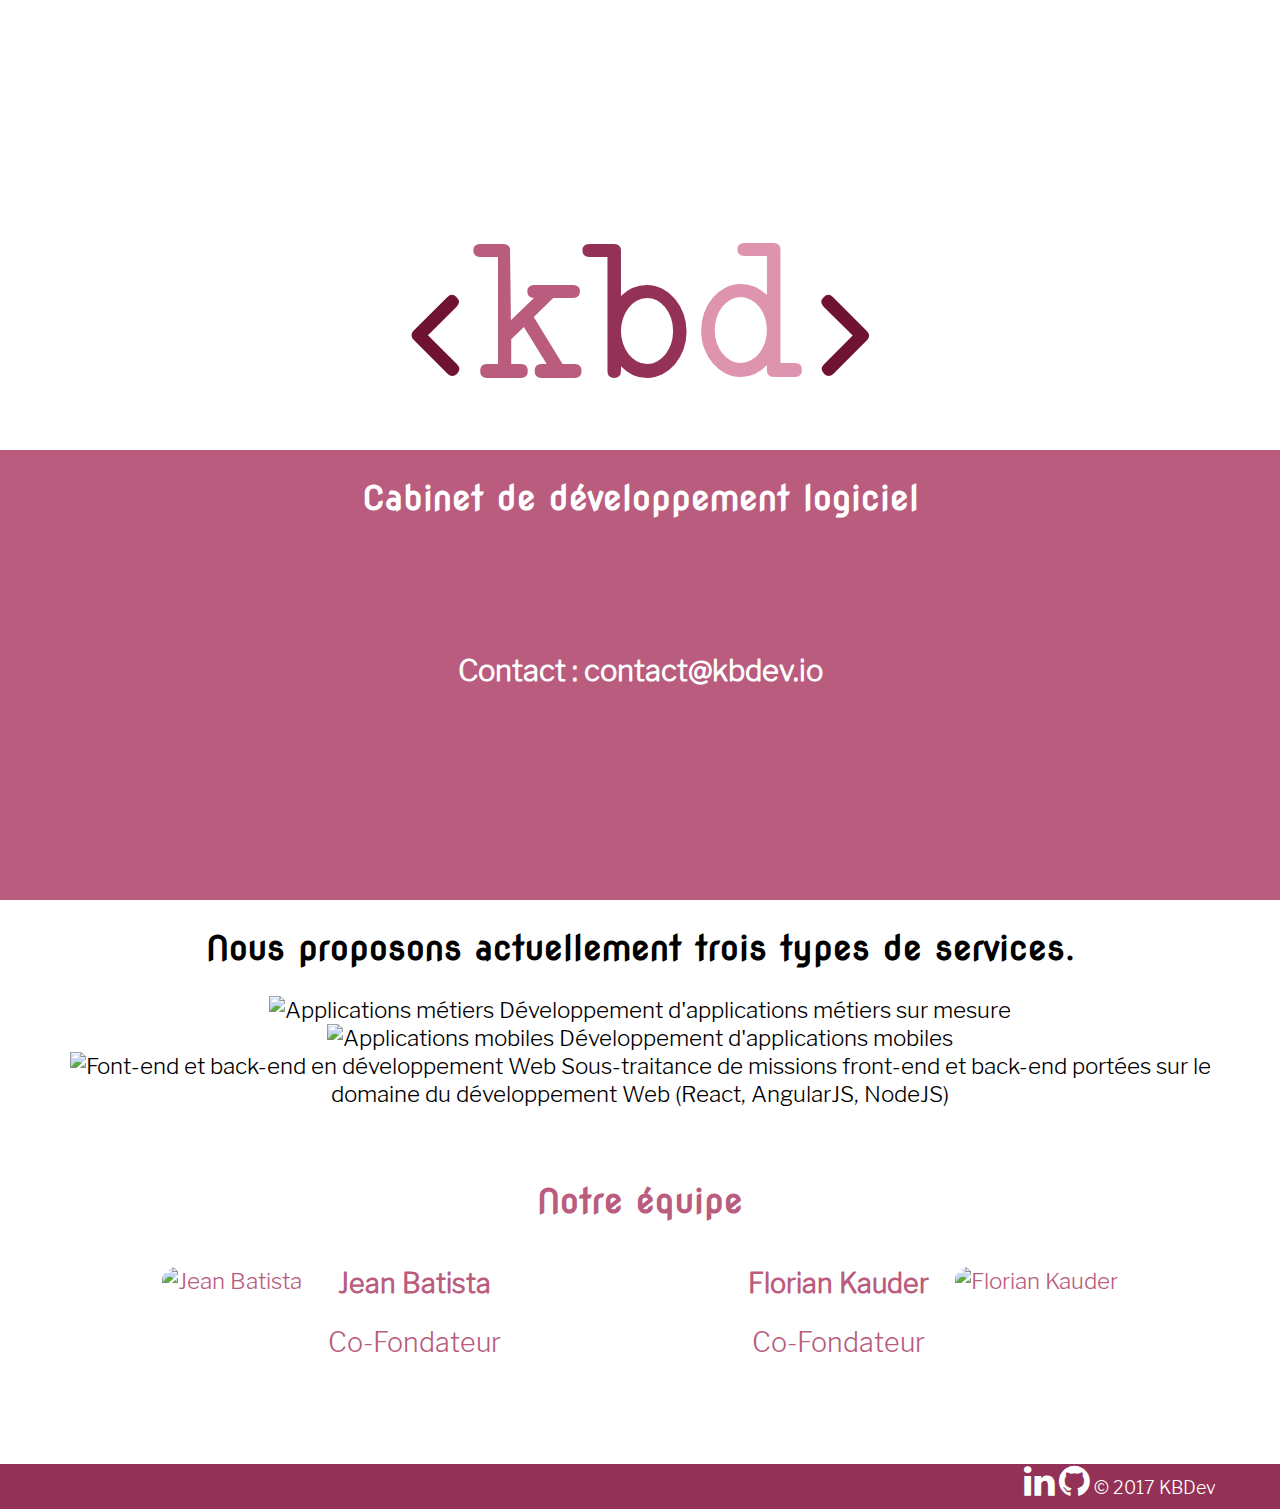
==== index.html @ ca232769 "Add website link" ====
<!DOCTYPE html>
<html>

<head>
    <title>KBDev - Cabinet de développement logiciel</title>

    <!-- meta -->
    <meta charset="utf-8" />
    <meta name="viewport" content="width=device-width, initial-scale=1, minimum-scale=1, maximum-scale=1, user-scalable=no" />
    <meta name="description" content="Cabinet de développement logiciel installé à Bordeaux." />
    <meta name="keywords" content="Web, Développement, Logiciel, Javascript, Cabinet, Agence" />
    <meta name="author" content="KBD" />
    <meta name="publisher" content="KBD" />

    <!-- Styles -->
    <link rel="stylesheet" href="styles/main.css">
    <link rel="icon" type="image/png" href="favicon.png" />
</head>

<body>
    <div id="page-container">
        <div id="top-block" class="block">
            <object class="logo" data="assets/logo.svg">
                <img class="logo" src="assets/logo.svg" alt="KBDev" />
            </object>
        </div>
        <div id="informations-block" class="block">
            <h2>Cabinet de développement logiciel</h2>
            <div class="informations">
                <h3>Contact :
                    <a href="mailto:contact@kbdev.io">contact@kbdev.io</a>
                </h3>
            </div>
        </div>
        <div id="details-block" class="block no-min-height">
            <h2>
                Nous proposons actuellement trois types de services.
            </h2>
            <div id="services-container">
                <div class="service">
                    <object class="service-logo" data="assets/icon-details-1.svg">
                        <img class="service-logo" src="assets/icon-details-1.svg" alt="Applications métiers" />
                    </object>
                    Développement d'applications métiers sur mesure
                </div>
                <div class="service">
                    <object class="service-logo" data="assets/icon-details-2.svg">
                        <img class="service-logo" src="assets/icon-details-2.svg" alt="Applications mobiles" />
                    </object>
                    Développement d'applications mobiles
                </div>
                <div class="service">
                    <object class="service-logo" data="assets/icon-details-3.svg">
                        <img class="service-logo" src="assets/icon-details-3.svg" alt="Font-end et back-end en développement Web" />
                    </object>
                    Sous-traitance de missions front-end et back-end portées sur le domaine du développement Web (React, AngularJS, NodeJS)
                </div>
            </div>
        </div>
        <div id="team-block" class="block no-min-height">
            <h2>Notre équipe</h2>
            <div id="team-container">
                <div class="team-member">
                    <picture>
                        <source class="team-photo" srcset="assets/photo-jean.webp" type="image/webp">
                        <source class="team-photo" srcset="assets/photo-jean.png" type="image/png">
                        <img class="team-photo" src="assets/photo-jean.png" alt="Jean Batista">
                    </picture>
                    <div class="member-informations">
                        <strong>Jean Batista</strong>
                        <p>Co-Fondateur</p>
                        <div class="member-links">
                            <a class="svg-link" href="https://twitter.com/HackJack_">
                                <i class="fa fa-twitter"></i>
                            </a>
                            <a class="svg-link" href="https://github.com/Jack3113">
                                <i class="fa fa-github"></i>
                            </a>
                            <a class="svg-link" href="https://www.linkedin.com/in/hackjack/">
                                <i class="fa fa-linkedin"></i>
                            </a>
                            <a class="svg-link" href="https://hackjack.info">
                                <i class="fa fa-link"></i>
                            </a>
                        </div>
                    </div>
                </div>

                <div class="team-member">
                    <div class="member-informations">
                        <strong>Florian Kauder</strong>
                        <p>Co-Fondateur</p>
                        <div class="member-links">
                            <a class="svg-link" href="https://twitter.com/AamuLumi">
                                <i class="fa fa-twitter"></i>
                            </a>
                            <a class="svg-link" href="https://github.com/AamuLumi">
                                <i class="fa fa-github"></i>
                            </a>
                            <a class="svg-link" href="https://www.linkedin.com/in/floriankauder/">
                                <i class="fa fa-linkedin"></i>
                            </a>
                        </div>
                    </div>
                    <picture>
                        <source class="team-photo" srcset="assets/photo-flo.webp" type="image/webp">
                        <source class="team-photo" srcset="assets/photo-flo.png" type="image/png">
                        <img class="team-photo" src="assets/photo-flo.png" alt="Florian Kauder">
                    </picture>
                </div>
            </div>
        </div>
        <div id="footer" class="block no-min-height">
            <span id="footer-left">
                <a href="https://www.linkedin.com/company/18362687/">
                    <i class="fa fa-2x fa-linkedin"></i>
                </a>
                <a href="https://github.com/kb-dev">
                    <i class="fa fa-2x fa-github"></i>
                </a>
            </span>
            <span id="footer-right">
                © 2017 KBDev
            </span>
        </div>
    </div>
</body>

</html>

<link rel="stylesheet" href="https://maxcdn.bootstrapcdn.com/font-awesome/4.7.0/css/font-awesome.min.css">
---- styles/main.css ----
@font-face {
    font-family: "Nova Round";
    src: url('../assets/NovaRound.ttf');
}

@font-face {
    font-family: "Erica Type";
    src: url('../assets/Erika Type.ttf');
}

@font-face {
    font-family: "Libre Franklin";
    src: url('../assets/LibreFranklin-Light.ttf');
}

a {
    color: white;
    transition: all .25s ease;
    text-decoration: none;
}

a:hover {
    color: black;
}

html {
    font-size: calc(0.6em + 1vw);
}

body {
    overflow-x: hidden;
    margin: 0;

    text-align: center;
    font-family: "Libre Franklin", Arial, Helvetica, sans-serif;
}

#page-container {
    display: flex;
    flex-direction: column;
}

.logo {
    display: block;
    margin: auto;
    margin-bottom: 3vmin;
    height: 15vmin;
    width: 50vw;
}

.block {
    width: 90vw;
    min-height: 45vh;
    padding: 0 5vw 5vh 5vw;
}

.no-min-height {
    min-height: 0;
}

#top-block {
    display: flex;
    flex-direction: column-reverse;
}

#informations-block {
    background-color: #B95C7E;
    color: white;
}

.informations {
    margin-top: 15vh;
}

#team-block {
    color: #B95C7E;
}

#footer {
    background-color: #943156;
    color: white;
    font-size: 0.8em;
    height: 5vh;
    line-height: 5vh;
    padding-bottom: 0;
    text-align: right;
}

#team-container {
    display: flex;
    flex-direction: row;
    flex-wrap: wrap;
    justify-content: space-around;
    width: 100%;
}

.team-member {
    margin-top: 2vh;
    display: flex;
    flex-direction: row;
}

.member-informations {
    font-size: 1.2rem;
    margin: 0 2vw;
    display: flex;
    justify-content: center;
    flex-direction: column;
}

.team-photo {
    width: 20vw;
    height: 20vw;
    border-radius: 20vw;
    max-width: 200px;
    max-height: 200px;
}

h2 {
    font-size: 1.5rem;
    font-family: "Nova Round", Arial, Helvetica, sans-serif;
}

h3 {
    font-size: 1.3rem;
}
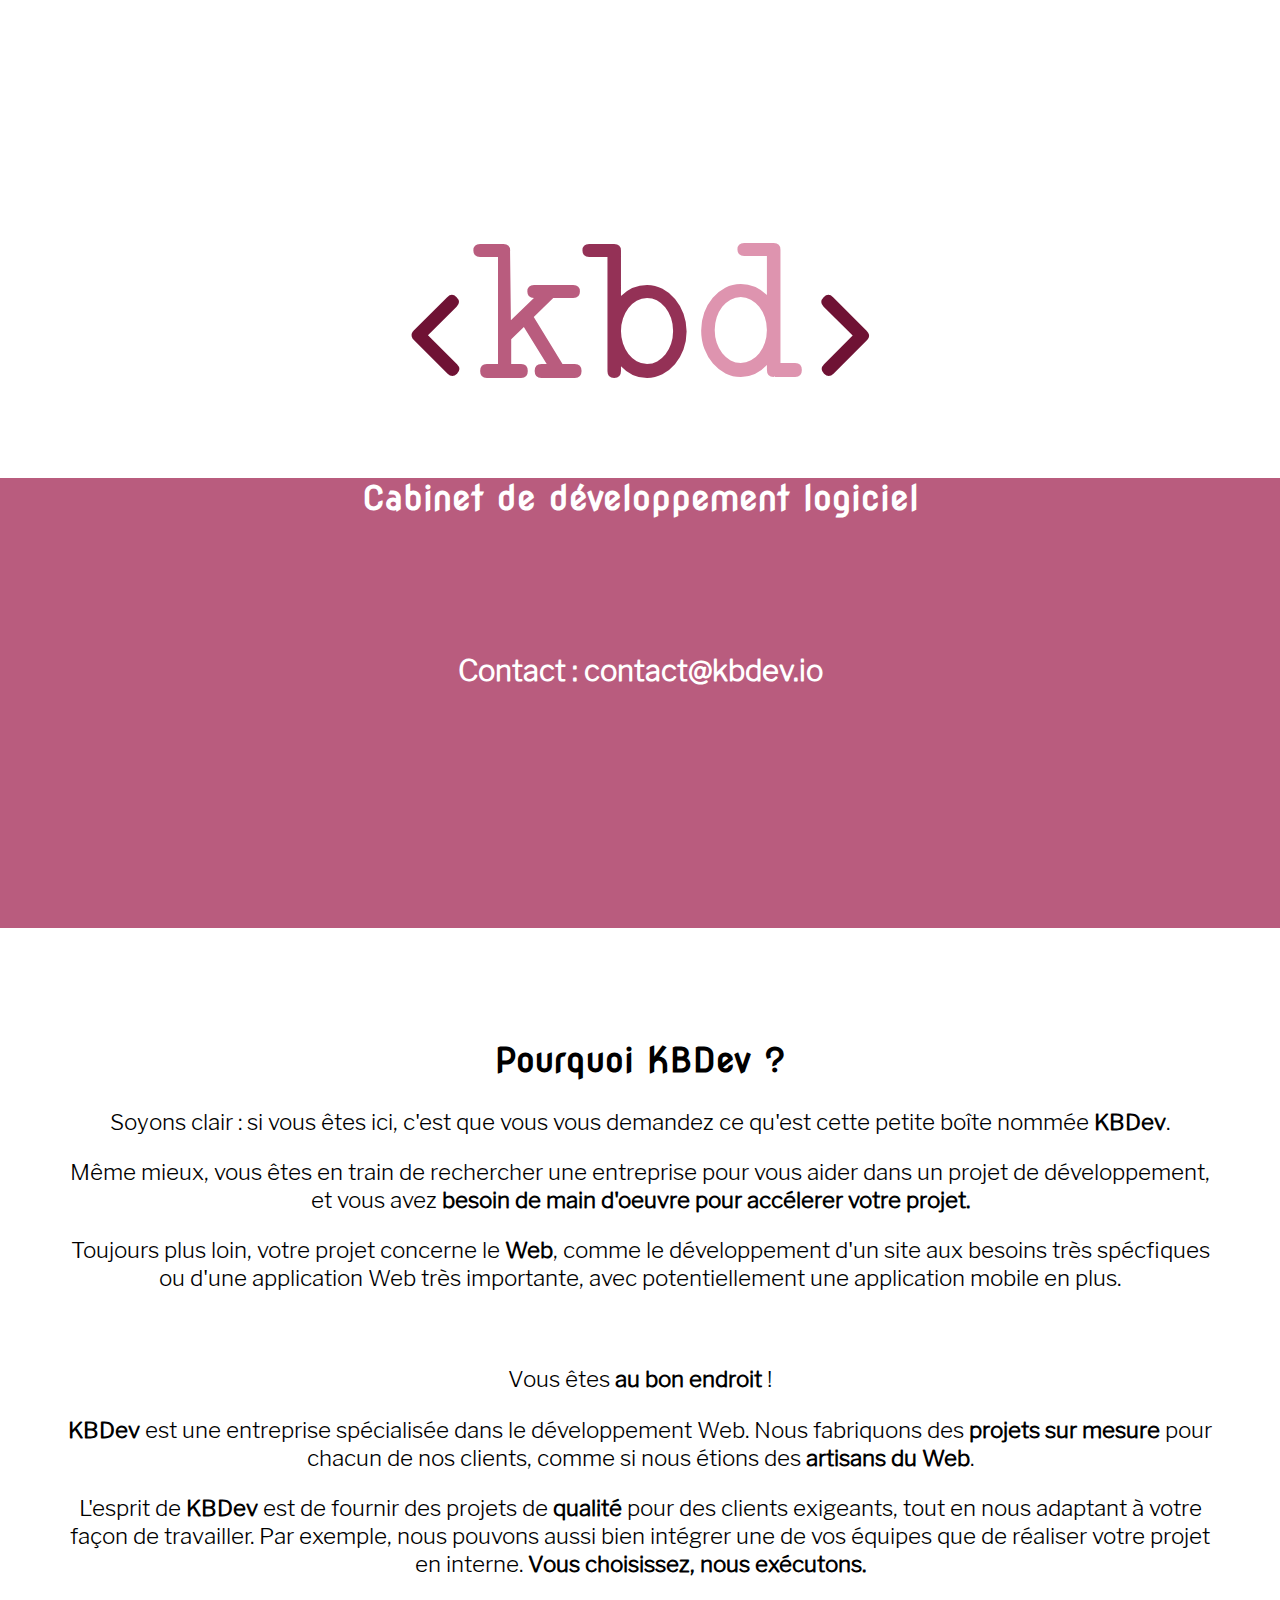
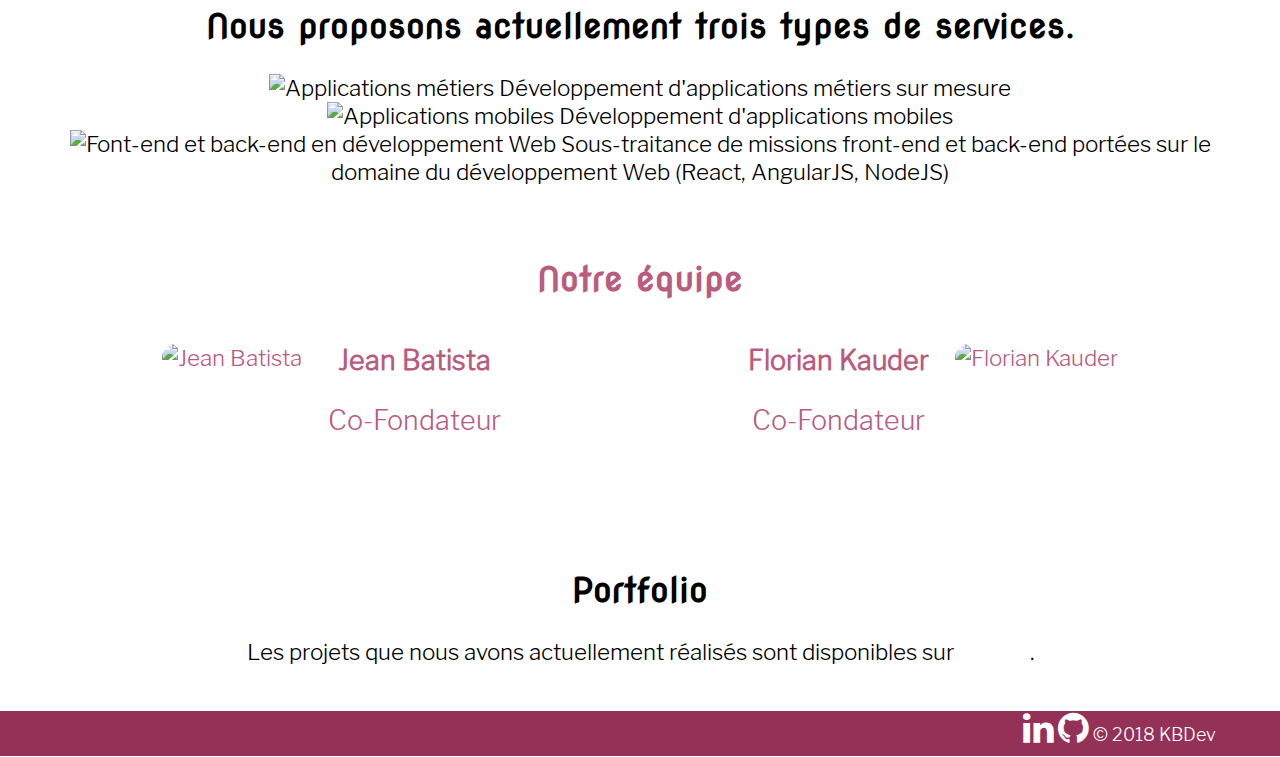
==== commit 8c693d54: "Add blog item" ====
--- a/index.html
+++ b/index.html
@@ -7,10 +7,24 @@
     <!-- meta -->
     <meta charset="utf-8" />
     <meta name="viewport" content="width=device-width, initial-scale=1, minimum-scale=1, maximum-scale=1, user-scalable=no" />
-    <meta name="description" content="Cabinet de développement logiciel installé à Bordeaux." />
-    <meta name="keywords" content="Web, Développement, Logiciel, Javascript, Cabinet, Agence" />
-    <meta name="author" content="KBD" />
-    <meta name="publisher" content="KBD" />
+    <meta name="description" content="Des artisans du Web, des clients exigeants, des projets ambitieux : bienvenue dans notre cabinet bordelais de développement Web !"
+    />
+    <meta name="keywords" content="KBDev, Web, Développement, Logiciel, Javascript, Cabinet, Agence, Bordeaux" />
+    <meta name="author" content="KBDev" />
+    <meta name="publisher" content="KBDev" />
+    <meta property="og:title" content="KBDev" />
+    <meta property="og:type" content="website" />
+    <meta property="og:url" content="https://kbdev.io/" />
+    <meta property="og:image" content="https://kbdev.io/assets/logo.png" />
+    <meta property="og:description" content="Des artisans du Web, des clients exigeants, des projets ambitieux : bienvenue dans notre cabinet bordelais de développement Web !"
+    />
+    <meta property="twitter:card" content="summary" />
+    <meta property="twitter:site" content="@KB_Dev_" />
+    <meta property="twitter:creator" content="@KB_Dev_" />
+    <meta property="twitter:description" content="Des artisans du Web, des clients exigeants, des projets ambitieux : bienvenue dans notre cabinet bordelais de développement Web !"
+    />
+    <meta property="twitter:title" content="KBDev" />
+    <link rel="canonical" href="https://kbdev.io/">
 
     <!-- Styles -->
     <link rel="stylesheet" href="styles/main.css">
@@ -19,20 +33,65 @@
 
 <body>
     <div id="page-container">
-        <div id="top-block" class="block">
-            <object class="logo" data="assets/logo.svg">
-                <img class="logo" src="assets/logo.svg" alt="KBDev" />
-            </object>
-        </div>
-        <div id="informations-block" class="block">
-            <h2>Cabinet de développement logiciel</h2>
-            <div class="informations">
-                <h3>Contact :
-                    <a href="mailto:contact@kbdev.io">contact@kbdev.io</a>
-                </h3>
+        <div id="presentation-block">
+            <div id="top-block" class="block">
+                <object class="logo" data="assets/logo.svg">
+                    <img class="logo" src="assets/logo.svg" alt="KBDev" />
+                </object>
+            </div>
+            <div id="informations-block" class="block">
+                <h2>Cabinet de développement logiciel</h2>
+                <div class="informations">
+                    <h3>Contact :
+                        <a href="mailto:contact@kbdev.io">contact@kbdev.io</a>
+                    </h3>
+                </div>
+            </div>
+            <div id="links-block">
+                <div class="link-block-pink-font">
+                </div>
+                <div class="link-block-pink-font">
+                    <a href="#team-block">Équipe</a>
+                </div>
+                <div class="link-block-white-font">
+                    <a href="#portfolio">Portfolio</a>
+                </div>
+                <div class="link-block-white-font">
+                    <a href="https://medium.com/kbdev">Blog</a>
+                </div>
             </div>
         </div>
         <div id="details-block" class="block no-min-height">
+            <h2>
+                Pourquoi KBDev ?
+            </h2>
+
+            <div id="description-container">
+                <p>Soyons clair : si vous êtes ici, c'est que vous vous demandez ce qu'est cette petite boîte nommée
+                    <strong>KBDev</strong>.
+                </p>
+                <p>Même mieux, vous êtes en train de rechercher une entreprise pour vous aider dans un projet de développement,
+                    et vous avez
+                    <strong>besoin de main d'oeuvre pour accélerer votre projet.</strong>
+                </p>
+                <p>Toujours plus loin, votre projet concerne le
+                    <strong>Web</strong>, comme le développement d'un site aux besoins très spécfiques ou d'une application Web très
+                    importante, avec potentiellement une application mobile en plus.
+                </p>
+                <br />
+                <p>Vous êtes
+                    <strong>au bon endroit</strong> !</p>
+                <p>
+                    <strong>KBDev</strong> est une entreprise spécialisée dans le développement Web. Nous fabriquons des
+                    <strong>projets sur mesure</strong> pour chacun de nos clients, comme si nous étions des
+                    <strong>artisans du Web</strong>.</p>
+                <p>L'esprit de
+                    <strong>KBDev</strong> est de fournir des projets de
+                    <strong>qualité</strong> pour des clients exigeants, tout en nous adaptant à votre façon de travailler. Par exemple,
+                    nous pouvons aussi bien intégrer une de vos équipes que de réaliser votre projet en interne.
+                    <strong>Vous choisissez, nous exécutons.</strong>
+                </p>
+            </div>
             <h2>
                 Nous proposons actuellement trois types de services.
             </h2>
@@ -100,6 +159,9 @@
                             <a class="svg-link" href="https://www.linkedin.com/in/floriankauder/">
                                 <i class="fa fa-linkedin"></i>
                             </a>
+                            <a class="svg-link" href="https://medium.com/@AamuLumi">
+                                <i class="fa fa-medium"></i>
+                            </a>
                         </div>
                     </div>
                     <picture>
@@ -108,6 +170,15 @@
                         <img class="team-photo" src="assets/photo-flo.png" alt="Florian Kauder">
                     </picture>
                 </div>
+            </div>
+        </div>
+        <div id="portfolio" class="block no-min-height">
+            <h2>
+                Portfolio
+            </h2>
+            <div class="portfolio-description">
+                Les projets que nous avons actuellement réalisés sont disponibles sur
+                <a href="https://github.com/kb-dev">GitHub</a>.
             </div>
         </div>
         <div id="footer" class="block no-min-height">
@@ -120,10 +191,30 @@
                 </a>
             </span>
             <span id="footer-right">
-                © 2017 KBDev
+                © 2018 KBDev
             </span>
         </div>
     </div>
+
+    <script type="application/ld+json">
+        {
+            "@context":"http://schema.org",
+            "@type":"Organization",
+            "@id":"https://kbdev.io/#org",
+            "url":"https://kbdev.io",
+            "name":"KBDev",
+            "description":"Des artisans du Web, des clients exigeants, des projets ambitieux : bienvenue dans notre cabinet bordelais de développement Web !",
+            "logo":"https://kbdev.io/assets/logo.svg",
+            "email": "contact(at)kbdev.io",
+            "address":{
+                "@type":"PostalAddress",
+                "addressLocality":"GRADIGNAN",
+                "postalCode":"33170",
+                "streetAddress":"3 rue Auguste Renoir",
+                "addressCountry":"France"
+            }
+        }
+    </script>
 </body>
 
 </html>
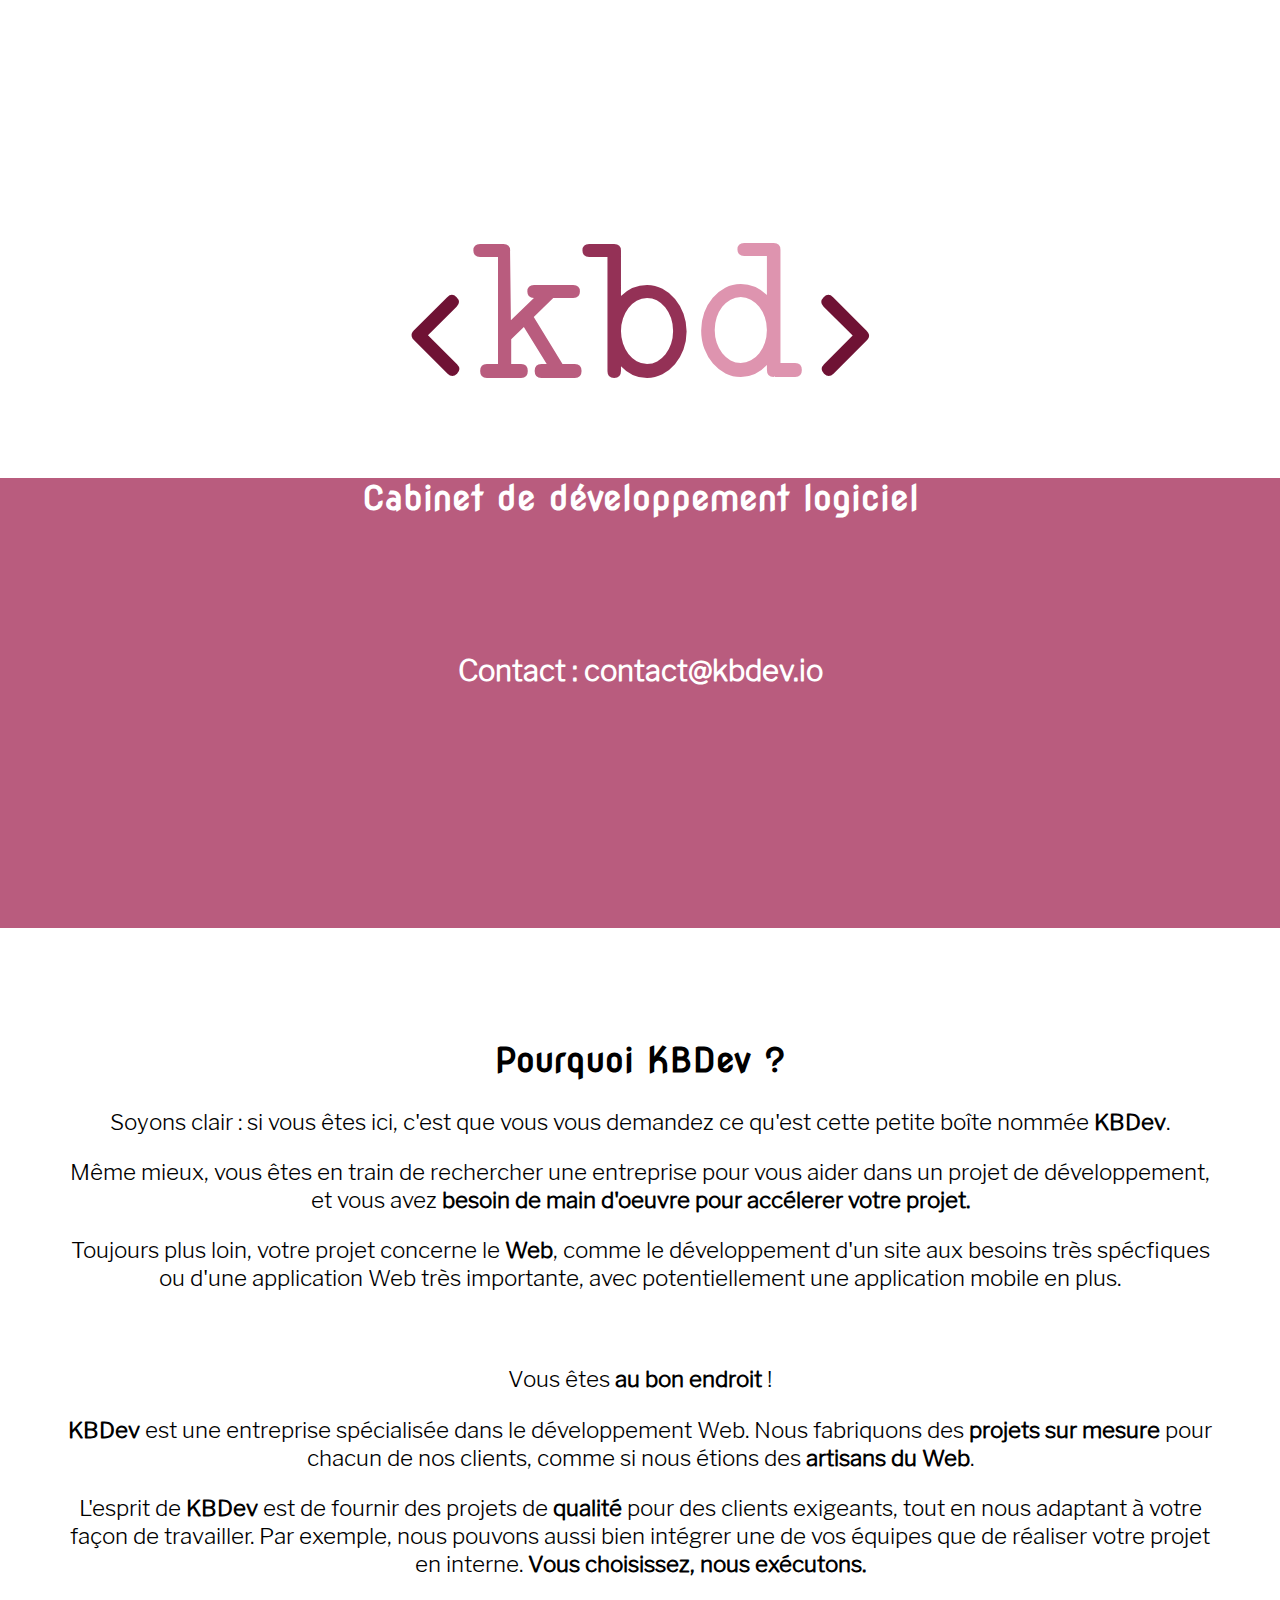
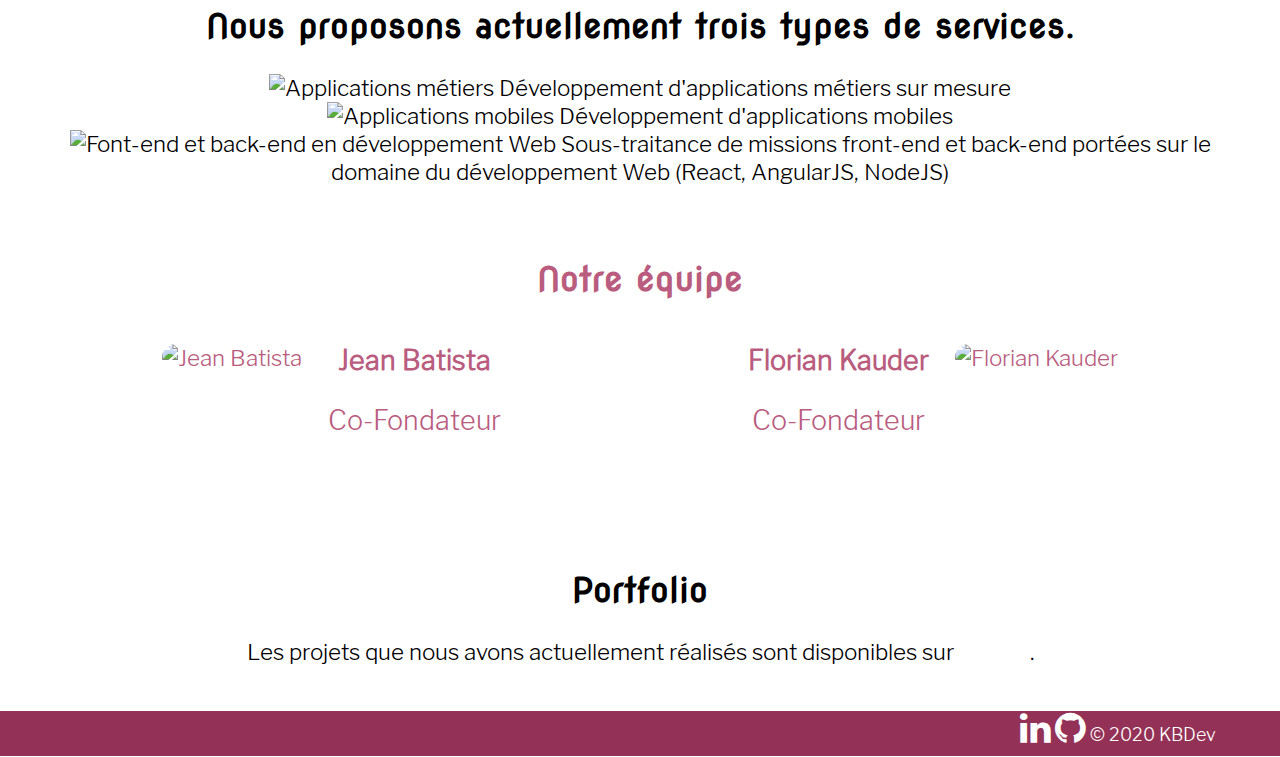
==== commit 2bfb80dc: "Merge pull request #1 from peache41/patch-1" ====
--- a/index.html
+++ b/index.html
@@ -191,7 +191,7 @@
                 </a>
             </span>
             <span id="footer-right">
-                © 2018 KBDev
+                © 2020 KBDev
             </span>
         </div>
     </div>
@@ -219,4 +219,4 @@
 
 </html>
 
-<link rel="stylesheet" href="https://maxcdn.bootstrapcdn.com/font-awesome/4.7.0/css/font-awesome.min.css">+<link rel="stylesheet" href="https://maxcdn.bootstrapcdn.com/font-awesome/4.7.0/css/font-awesome.min.css">
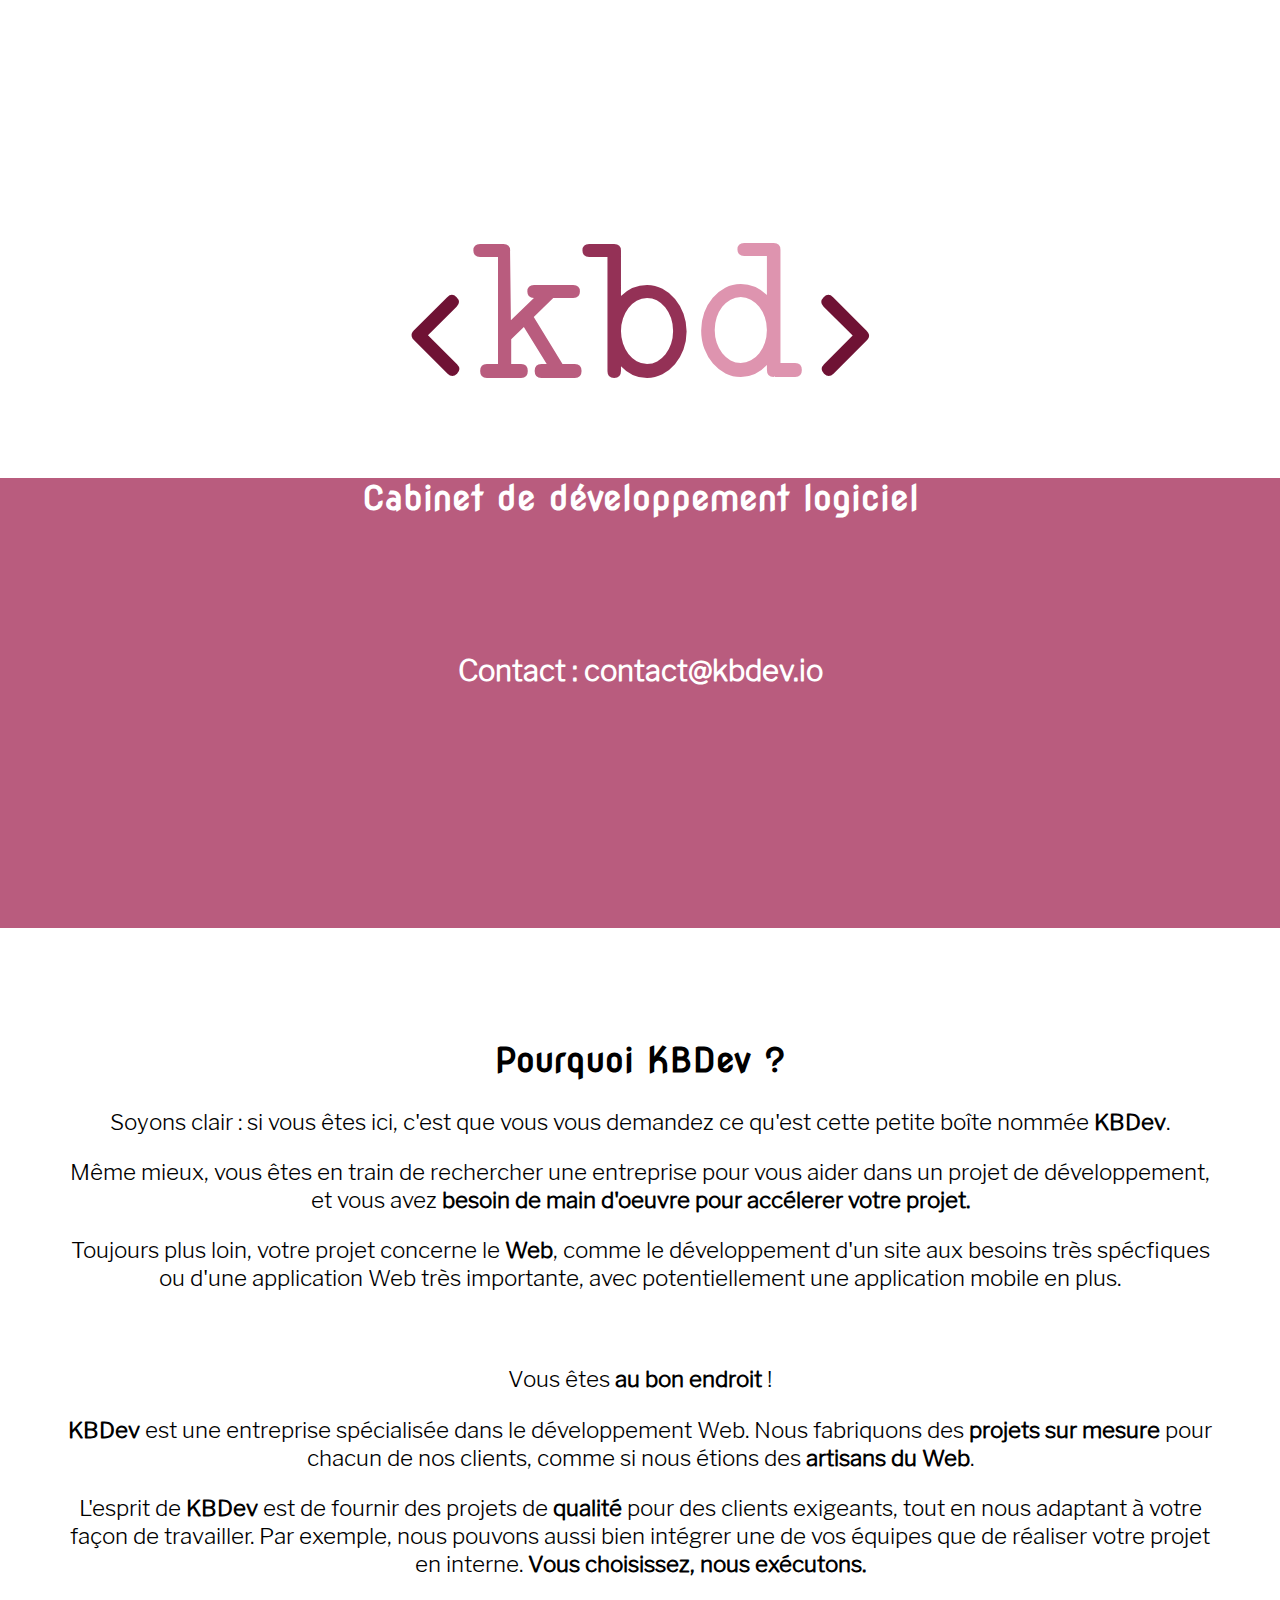
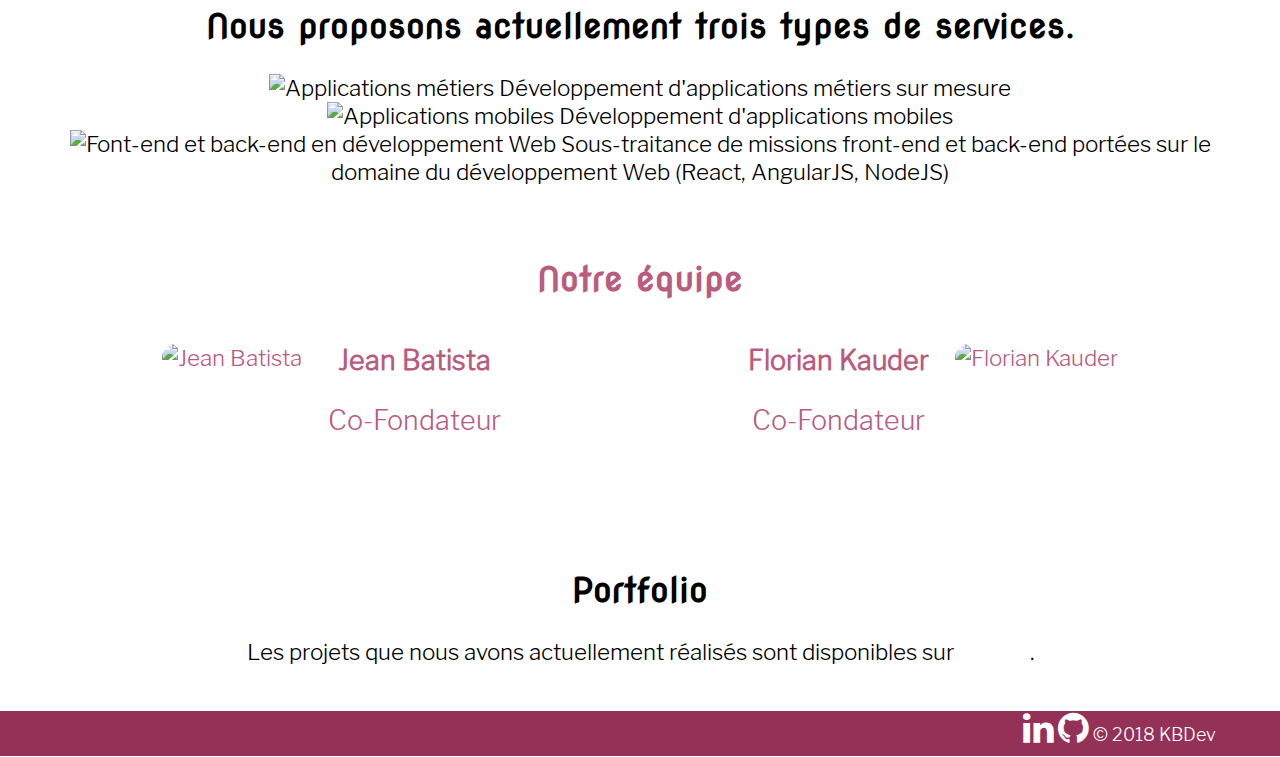
==== commit 9981aeda: "Revert "Update Copyright"" ====
--- a/index.html
+++ b/index.html
@@ -191,7 +191,7 @@
                 </a>
             </span>
             <span id="footer-right">
-                © 2020 KBDev
+                © 2018 KBDev
             </span>
         </div>
     </div>
@@ -219,4 +219,4 @@
 
 </html>
 
-<link rel="stylesheet" href="https://maxcdn.bootstrapcdn.com/font-awesome/4.7.0/css/font-awesome.min.css">
+<link rel="stylesheet" href="https://maxcdn.bootstrapcdn.com/font-awesome/4.7.0/css/font-awesome.min.css">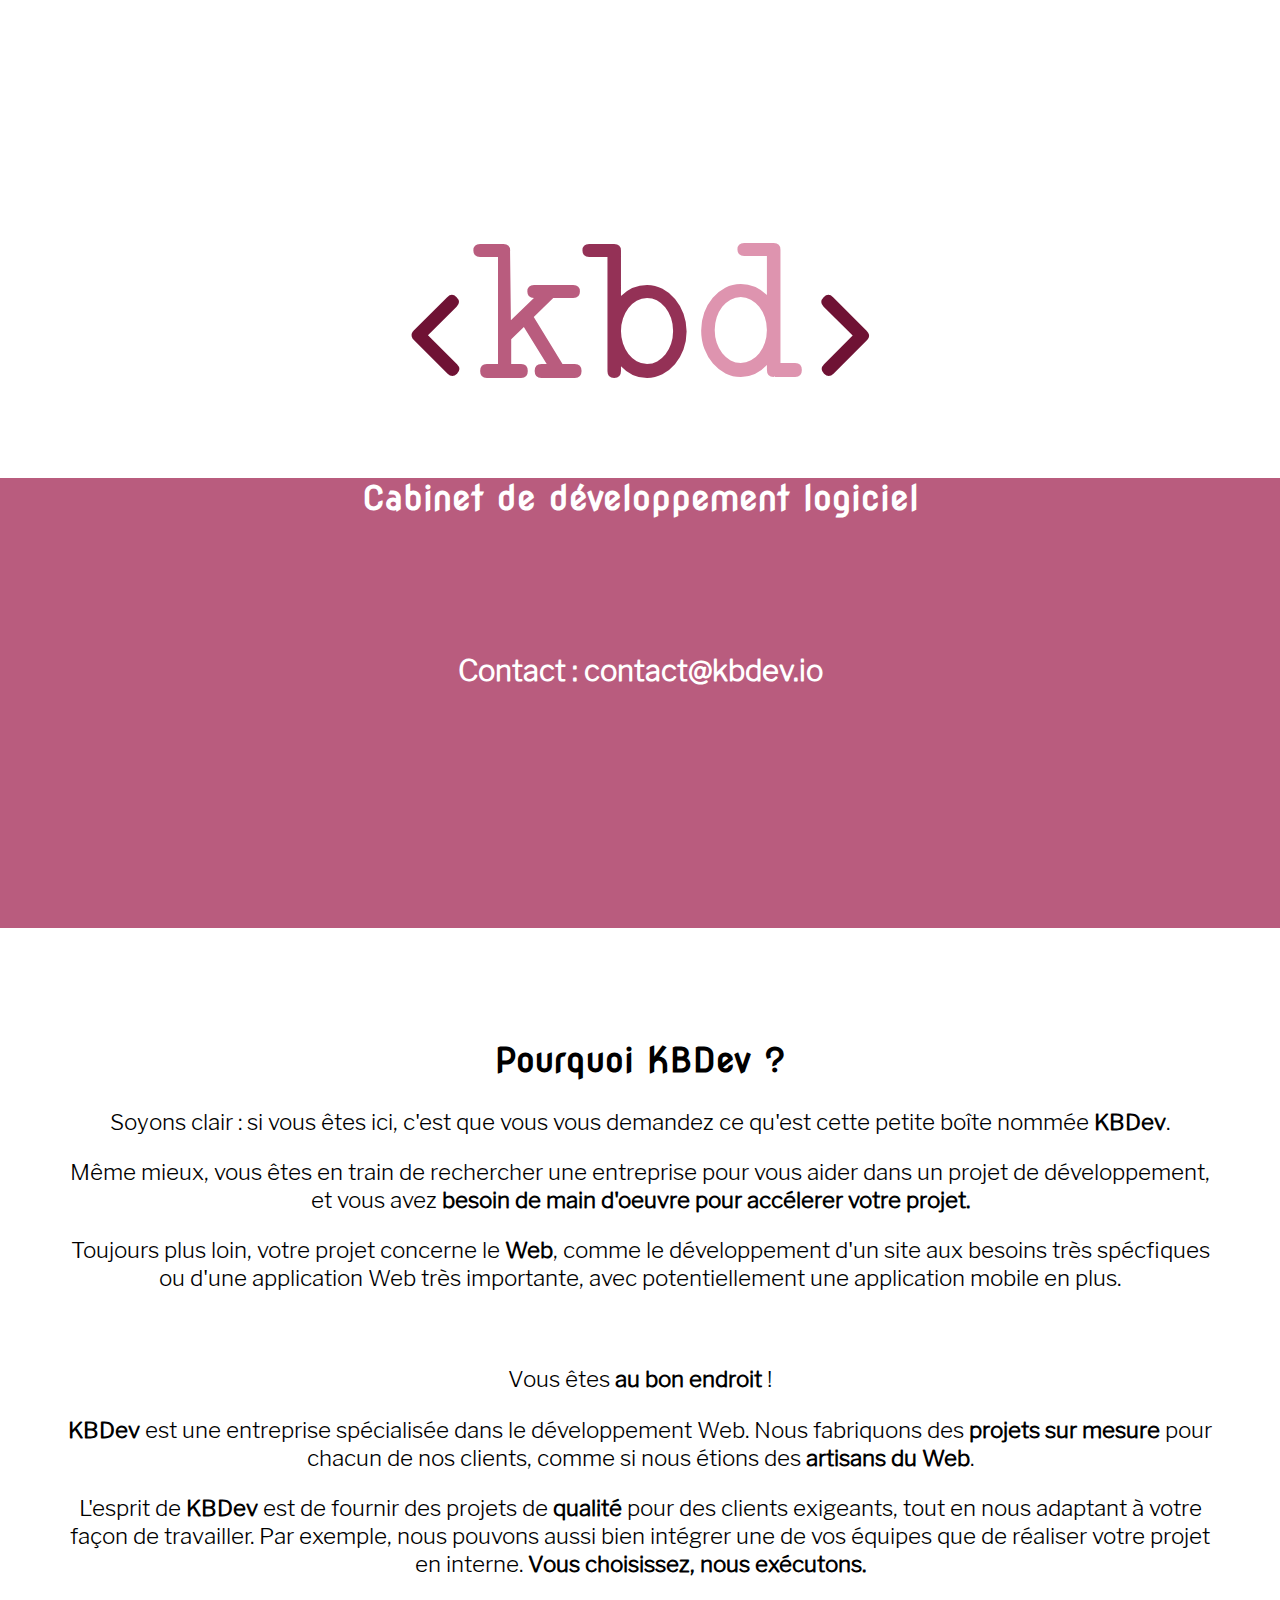
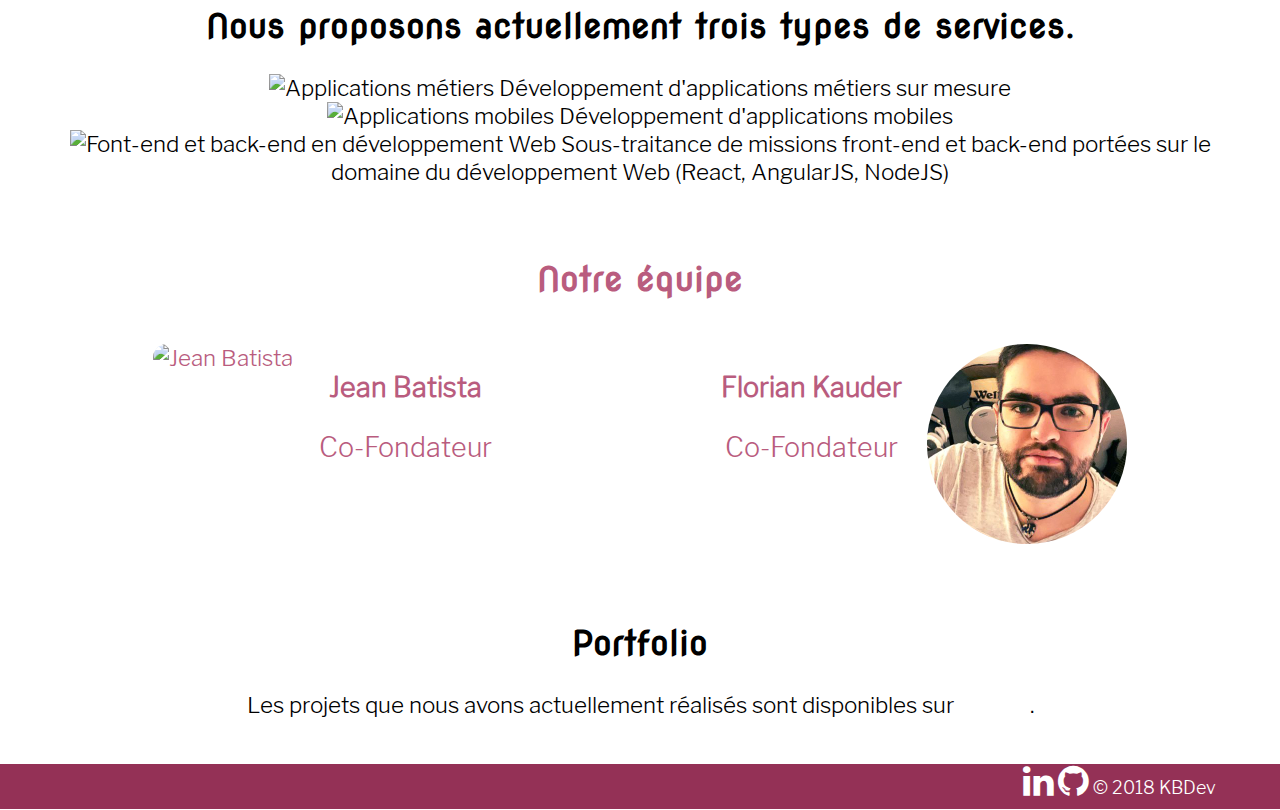
==== commit 9da20ca6: "fix(website): Update photo and urls" ====
--- a/index.html
+++ b/index.html
@@ -1,222 +1,274 @@
 <!DOCTYPE html>
 <html>
-
-<head>
+  <head>
     <title>KBDev - Cabinet de développement logiciel</title>
 
     <!-- meta -->
     <meta charset="utf-8" />
-    <meta name="viewport" content="width=device-width, initial-scale=1, minimum-scale=1, maximum-scale=1, user-scalable=no" />
-    <meta name="description" content="Des artisans du Web, des clients exigeants, des projets ambitieux : bienvenue dans notre cabinet bordelais de développement Web !"
-    />
-    <meta name="keywords" content="KBDev, Web, Développement, Logiciel, Javascript, Cabinet, Agence, Bordeaux" />
+    <meta
+      name="viewport"
+      content="width=device-width, initial-scale=1, minimum-scale=1, maximum-scale=1, user-scalable=no"
+    />
+    <meta
+      name="description"
+      content="Des artisans du Web, des clients exigeants, des projets ambitieux : bienvenue dans notre cabinet bordelais de développement Web !"
+    />
+    <meta
+      name="keywords"
+      content="KBDev, Web, Développement, Logiciel, Javascript, Cabinet, Agence, Bordeaux"
+    />
     <meta name="author" content="KBDev" />
     <meta name="publisher" content="KBDev" />
     <meta property="og:title" content="KBDev" />
     <meta property="og:type" content="website" />
     <meta property="og:url" content="https://kbdev.io/" />
     <meta property="og:image" content="https://kbdev.io/assets/logo.png" />
-    <meta property="og:description" content="Des artisans du Web, des clients exigeants, des projets ambitieux : bienvenue dans notre cabinet bordelais de développement Web !"
+    <meta
+      property="og:description"
+      content="Des artisans du Web, des clients exigeants, des projets ambitieux : bienvenue dans notre cabinet bordelais de développement Web !"
     />
     <meta property="twitter:card" content="summary" />
     <meta property="twitter:site" content="@KB_Dev_" />
     <meta property="twitter:creator" content="@KB_Dev_" />
-    <meta property="twitter:description" content="Des artisans du Web, des clients exigeants, des projets ambitieux : bienvenue dans notre cabinet bordelais de développement Web !"
+    <meta
+      property="twitter:description"
+      content="Des artisans du Web, des clients exigeants, des projets ambitieux : bienvenue dans notre cabinet bordelais de développement Web !"
     />
     <meta property="twitter:title" content="KBDev" />
-    <link rel="canonical" href="https://kbdev.io/">
+    <link rel="canonical" href="https://kbdev.io/" />
 
     <!-- Styles -->
-    <link rel="stylesheet" href="styles/main.css">
+    <link rel="stylesheet" href="styles/main.css" />
     <link rel="icon" type="image/png" href="favicon.png" />
-</head>
-
-<body>
+  </head>
+
+  <body>
     <div id="page-container">
-        <div id="presentation-block">
-            <div id="top-block" class="block">
-                <object class="logo" data="assets/logo.svg">
-                    <img class="logo" src="assets/logo.svg" alt="KBDev" />
-                </object>
+      <div id="presentation-block">
+        <div id="top-block" class="block">
+          <object class="logo" data="assets/logo.svg">
+            <img class="logo" src="assets/logo.svg" alt="KBDev" />
+          </object>
+        </div>
+        <div id="informations-block" class="block">
+          <h2>Cabinet de développement logiciel</h2>
+          <div class="informations">
+            <h3>
+              Contact :
+              <a href="mailto:contact@kbdev.io">contact@kbdev.io</a>
+            </h3>
+          </div>
+        </div>
+        <div id="links-block">
+          <div class="link-block-pink-font"></div>
+          <div class="link-block-pink-font">
+            <a href="#team-block">Équipe</a>
+          </div>
+          <div class="link-block-white-font">
+            <a href="#portfolio">Portfolio</a>
+          </div>
+          <div class="link-block-white-font">
+            <a href="https://blog.kbdev.io/">Blog</a>
+          </div>
+        </div>
+      </div>
+      <div id="details-block" class="block no-min-height">
+        <h2>Pourquoi KBDev ?</h2>
+
+        <div id="description-container">
+          <p>
+            Soyons clair : si vous êtes ici, c'est que vous vous demandez ce
+            qu'est cette petite boîte nommée <strong>KBDev</strong>.
+          </p>
+          <p>
+            Même mieux, vous êtes en train de rechercher une entreprise pour
+            vous aider dans un projet de développement, et vous avez
+            <strong
+              >besoin de main d'oeuvre pour accélerer votre projet.</strong
+            >
+          </p>
+          <p>
+            Toujours plus loin, votre projet concerne le <strong>Web</strong>,
+            comme le développement d'un site aux besoins très spécfiques ou
+            d'une application Web très importante, avec potentiellement une
+            application mobile en plus.
+          </p>
+          <br />
+          <p>Vous êtes <strong>au bon endroit</strong> !</p>
+          <p>
+            <strong>KBDev</strong> est une entreprise spécialisée dans le
+            développement Web. Nous fabriquons des
+            <strong>projets sur mesure</strong> pour chacun de nos clients,
+            comme si nous étions des <strong>artisans du Web</strong>.
+          </p>
+          <p>
+            L'esprit de <strong>KBDev</strong> est de fournir des projets de
+            <strong>qualité</strong> pour des clients exigeants, tout en nous
+            adaptant à votre façon de travailler. Par exemple, nous pouvons
+            aussi bien intégrer une de vos équipes que de réaliser votre projet
+            en interne.
+            <strong>Vous choisissez, nous exécutons.</strong>
+          </p>
+        </div>
+        <h2>Nous proposons actuellement trois types de services.</h2>
+        <div id="services-container">
+          <div class="service">
+            <object class="service-logo" data="assets/icon-details-1.svg">
+              <img
+                class="service-logo"
+                src="assets/icon-details-1.svg"
+                alt="Applications métiers"
+              />
+            </object>
+            Développement d'applications métiers sur mesure
+          </div>
+          <div class="service">
+            <object class="service-logo" data="assets/icon-details-2.svg">
+              <img
+                class="service-logo"
+                src="assets/icon-details-2.svg"
+                alt="Applications mobiles"
+              />
+            </object>
+            Développement d'applications mobiles
+          </div>
+          <div class="service">
+            <object class="service-logo" data="assets/icon-details-3.svg">
+              <img
+                class="service-logo"
+                src="assets/icon-details-3.svg"
+                alt="Font-end et back-end en développement Web"
+              />
+            </object>
+            Sous-traitance de missions front-end et back-end portées sur le
+            domaine du développement Web (React, AngularJS, NodeJS)
+          </div>
+        </div>
+      </div>
+      <div id="team-block" class="block no-min-height">
+        <h2>Notre équipe</h2>
+        <div id="team-container">
+          <div class="team-member">
+            <picture>
+              <source
+                class="team-photo"
+                srcset="assets/photo-jean.webp"
+                type="image/webp"
+              />
+              <source
+                class="team-photo"
+                srcset="assets/photo-jean.png"
+                type="image/png"
+              />
+              <img
+                class="team-photo"
+                src="assets/photo-jean.png"
+                alt="Jean Batista"
+              />
+            </picture>
+            <div class="member-informations">
+              <strong>Jean Batista</strong>
+              <p>Co-Fondateur</p>
+              <div class="member-links">
+                <a class="svg-link" href="https://twitter.com/HackJack_">
+                  <i class="fa fa-twitter"></i>
+                </a>
+                <a class="svg-link" href="https://github.com/Jack3113">
+                  <i class="fa fa-github"></i>
+                </a>
+                <a
+                  class="svg-link"
+                  href="https://www.linkedin.com/in/hackjack/"
+                >
+                  <i class="fa fa-linkedin"></i>
+                </a>
+                <a class="svg-link" href="https://hackjack.info">
+                  <i class="fa fa-link"></i>
+                </a>
+              </div>
             </div>
-            <div id="informations-block" class="block">
-                <h2>Cabinet de développement logiciel</h2>
-                <div class="informations">
-                    <h3>Contact :
-                        <a href="mailto:contact@kbdev.io">contact@kbdev.io</a>
-                    </h3>
-                </div>
+          </div>
+
+          <div class="team-member">
+            <div class="member-informations">
+              <strong>Florian Kauder</strong>
+              <p>Co-Fondateur</p>
+              <div class="member-links">
+                <a class="svg-link" href="https://twitter.com/AamuLumi">
+                  <i class="fa fa-twitter"></i>
+                </a>
+                <a class="svg-link" href="https://github.com/AamuLumi">
+                  <i class="fa fa-github"></i>
+                </a>
+                <a
+                  class="svg-link"
+                  href="https://www.linkedin.com/in/floriankauder/"
+                >
+                  <i class="fa fa-linkedin"></i>
+                </a>
+                <a class="svg-link" href="https://aamulumi.info/">
+                  <i class="fa fa-medium"></i>
+                </a>
+              </div>
             </div>
-            <div id="links-block">
-                <div class="link-block-pink-font">
-                </div>
-                <div class="link-block-pink-font">
-                    <a href="#team-block">Équipe</a>
-                </div>
-                <div class="link-block-white-font">
-                    <a href="#portfolio">Portfolio</a>
-                </div>
-                <div class="link-block-white-font">
-                    <a href="https://medium.com/kbdev">Blog</a>
-                </div>
-            </div>
-        </div>
-        <div id="details-block" class="block no-min-height">
-            <h2>
-                Pourquoi KBDev ?
-            </h2>
-
-            <div id="description-container">
-                <p>Soyons clair : si vous êtes ici, c'est que vous vous demandez ce qu'est cette petite boîte nommée
-                    <strong>KBDev</strong>.
-                </p>
-                <p>Même mieux, vous êtes en train de rechercher une entreprise pour vous aider dans un projet de développement,
-                    et vous avez
-                    <strong>besoin de main d'oeuvre pour accélerer votre projet.</strong>
-                </p>
-                <p>Toujours plus loin, votre projet concerne le
-                    <strong>Web</strong>, comme le développement d'un site aux besoins très spécfiques ou d'une application Web très
-                    importante, avec potentiellement une application mobile en plus.
-                </p>
-                <br />
-                <p>Vous êtes
-                    <strong>au bon endroit</strong> !</p>
-                <p>
-                    <strong>KBDev</strong> est une entreprise spécialisée dans le développement Web. Nous fabriquons des
-                    <strong>projets sur mesure</strong> pour chacun de nos clients, comme si nous étions des
-                    <strong>artisans du Web</strong>.</p>
-                <p>L'esprit de
-                    <strong>KBDev</strong> est de fournir des projets de
-                    <strong>qualité</strong> pour des clients exigeants, tout en nous adaptant à votre façon de travailler. Par exemple,
-                    nous pouvons aussi bien intégrer une de vos équipes que de réaliser votre projet en interne.
-                    <strong>Vous choisissez, nous exécutons.</strong>
-                </p>
-            </div>
-            <h2>
-                Nous proposons actuellement trois types de services.
-            </h2>
-            <div id="services-container">
-                <div class="service">
-                    <object class="service-logo" data="assets/icon-details-1.svg">
-                        <img class="service-logo" src="assets/icon-details-1.svg" alt="Applications métiers" />
-                    </object>
-                    Développement d'applications métiers sur mesure
-                </div>
-                <div class="service">
-                    <object class="service-logo" data="assets/icon-details-2.svg">
-                        <img class="service-logo" src="assets/icon-details-2.svg" alt="Applications mobiles" />
-                    </object>
-                    Développement d'applications mobiles
-                </div>
-                <div class="service">
-                    <object class="service-logo" data="assets/icon-details-3.svg">
-                        <img class="service-logo" src="assets/icon-details-3.svg" alt="Font-end et back-end en développement Web" />
-                    </object>
-                    Sous-traitance de missions front-end et back-end portées sur le domaine du développement Web (React, AngularJS, NodeJS)
-                </div>
-            </div>
-        </div>
-        <div id="team-block" class="block no-min-height">
-            <h2>Notre équipe</h2>
-            <div id="team-container">
-                <div class="team-member">
-                    <picture>
-                        <source class="team-photo" srcset="assets/photo-jean.webp" type="image/webp">
-                        <source class="team-photo" srcset="assets/photo-jean.png" type="image/png">
-                        <img class="team-photo" src="assets/photo-jean.png" alt="Jean Batista">
-                    </picture>
-                    <div class="member-informations">
-                        <strong>Jean Batista</strong>
-                        <p>Co-Fondateur</p>
-                        <div class="member-links">
-                            <a class="svg-link" href="https://twitter.com/HackJack_">
-                                <i class="fa fa-twitter"></i>
-                            </a>
-                            <a class="svg-link" href="https://github.com/Jack3113">
-                                <i class="fa fa-github"></i>
-                            </a>
-                            <a class="svg-link" href="https://www.linkedin.com/in/hackjack/">
-                                <i class="fa fa-linkedin"></i>
-                            </a>
-                            <a class="svg-link" href="https://hackjack.info">
-                                <i class="fa fa-link"></i>
-                            </a>
-                        </div>
-                    </div>
-                </div>
-
-                <div class="team-member">
-                    <div class="member-informations">
-                        <strong>Florian Kauder</strong>
-                        <p>Co-Fondateur</p>
-                        <div class="member-links">
-                            <a class="svg-link" href="https://twitter.com/AamuLumi">
-                                <i class="fa fa-twitter"></i>
-                            </a>
-                            <a class="svg-link" href="https://github.com/AamuLumi">
-                                <i class="fa fa-github"></i>
-                            </a>
-                            <a class="svg-link" href="https://www.linkedin.com/in/floriankauder/">
-                                <i class="fa fa-linkedin"></i>
-                            </a>
-                            <a class="svg-link" href="https://medium.com/@AamuLumi">
-                                <i class="fa fa-medium"></i>
-                            </a>
-                        </div>
-                    </div>
-                    <picture>
-                        <source class="team-photo" srcset="assets/photo-flo.webp" type="image/webp">
-                        <source class="team-photo" srcset="assets/photo-flo.png" type="image/png">
-                        <img class="team-photo" src="assets/photo-flo.png" alt="Florian Kauder">
-                    </picture>
-                </div>
-            </div>
-        </div>
-        <div id="portfolio" class="block no-min-height">
-            <h2>
-                Portfolio
-            </h2>
-            <div class="portfolio-description">
-                Les projets que nous avons actuellement réalisés sont disponibles sur
-                <a href="https://github.com/kb-dev">GitHub</a>.
-            </div>
-        </div>
-        <div id="footer" class="block no-min-height">
-            <span id="footer-left">
-                <a href="https://www.linkedin.com/company/18362687/">
-                    <i class="fa fa-2x fa-linkedin"></i>
-                </a>
-                <a href="https://github.com/kb-dev">
-                    <i class="fa fa-2x fa-github"></i>
-                </a>
-            </span>
-            <span id="footer-right">
-                © 2018 KBDev
-            </span>
-        </div>
+            <picture>
+              <source
+                class="team-photo"
+                srcset="assets/photo-flo.jpg"
+                type="image/jpg"
+              />
+              <img
+                class="team-photo"
+                src="assets/photo-flo.jpg"
+                alt="Florian Kauder"
+              />
+            </picture>
+          </div>
+        </div>
+      </div>
+      <div id="portfolio" class="block no-min-height">
+        <h2>Portfolio</h2>
+        <div class="portfolio-description">
+          Les projets que nous avons actuellement réalisés sont disponibles sur
+          <a href="https://github.com/kb-dev">GitHub</a>.
+        </div>
+      </div>
+      <div id="footer" class="block no-min-height">
+        <span id="footer-left">
+          <a href="https://www.linkedin.com/company/18362687/">
+            <i class="fa fa-2x fa-linkedin"></i>
+          </a>
+          <a href="https://github.com/kb-dev">
+            <i class="fa fa-2x fa-github"></i>
+          </a>
+        </span>
+        <span id="footer-right"> © 2018 KBDev </span>
+      </div>
     </div>
 
     <script type="application/ld+json">
-        {
-            "@context":"http://schema.org",
-            "@type":"Organization",
-            "@id":"https://kbdev.io/#org",
-            "url":"https://kbdev.io",
-            "name":"KBDev",
-            "description":"Des artisans du Web, des clients exigeants, des projets ambitieux : bienvenue dans notre cabinet bordelais de développement Web !",
-            "logo":"https://kbdev.io/assets/logo.svg",
-            "email": "contact(at)kbdev.io",
-            "address":{
-                "@type":"PostalAddress",
-                "addressLocality":"GRADIGNAN",
-                "postalCode":"33170",
-                "streetAddress":"3 rue Auguste Renoir",
-                "addressCountry":"France"
-            }
+      {
+        "@context": "http://schema.org",
+        "@type": "Organization",
+        "@id": "https://kbdev.io/#org",
+        "url": "https://kbdev.io",
+        "name": "KBDev",
+        "description": "Des artisans du Web, des clients exigeants, des projets ambitieux : bienvenue dans notre cabinet bordelais de développement Web !",
+        "logo": "https://kbdev.io/assets/logo.svg",
+        "email": "contact(at)kbdev.io",
+        "address": {
+          "@type": "PostalAddress",
+          "addressLocality": "BORDEAUX",
+          "postalCode": "33000",
+          "streetAddress": "131 avenue Thiers",
+          "addressCountry": "France"
         }
+      }
     </script>
-</body>
-
+  </body>
 </html>
 
-<link rel="stylesheet" href="https://maxcdn.bootstrapcdn.com/font-awesome/4.7.0/css/font-awesome.min.css">+<link
+  rel="stylesheet"
+  href="https://maxcdn.bootstrapcdn.com/font-awesome/4.7.0/css/font-awesome.min.css"
+/>
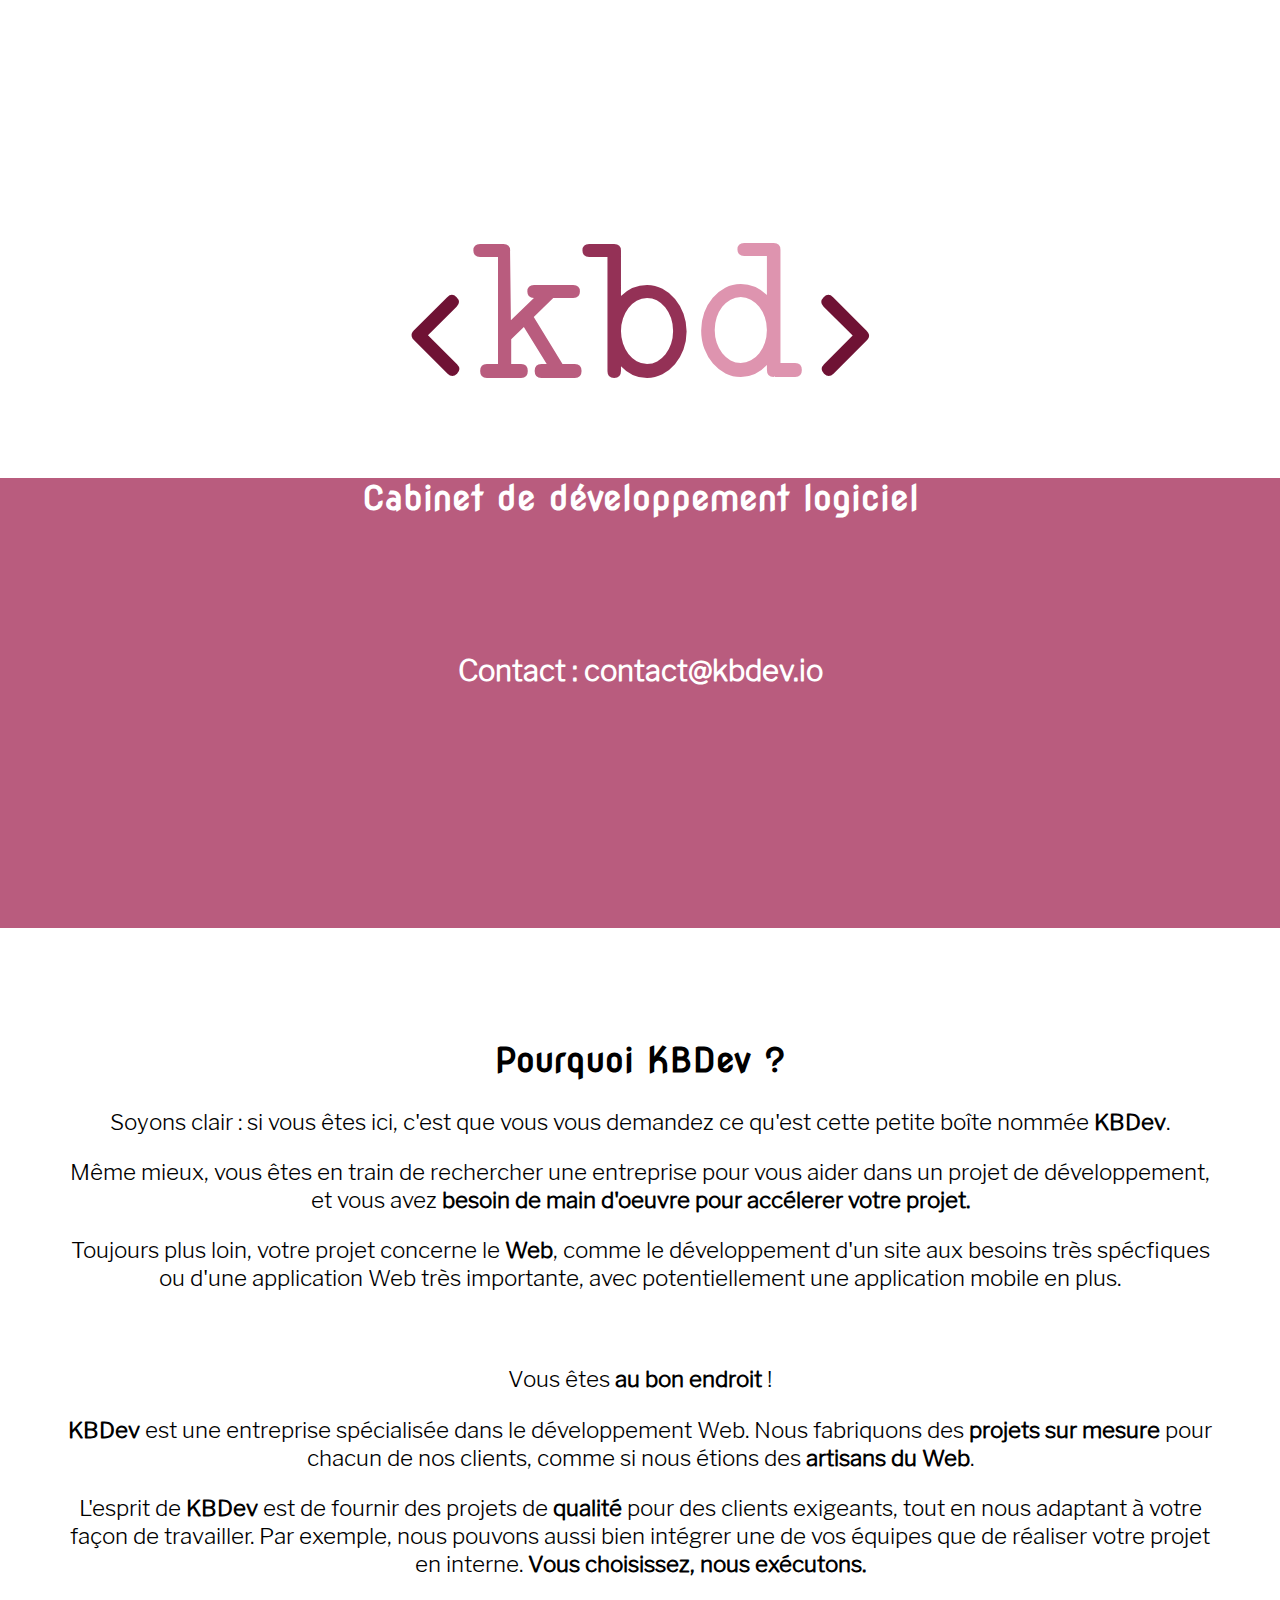
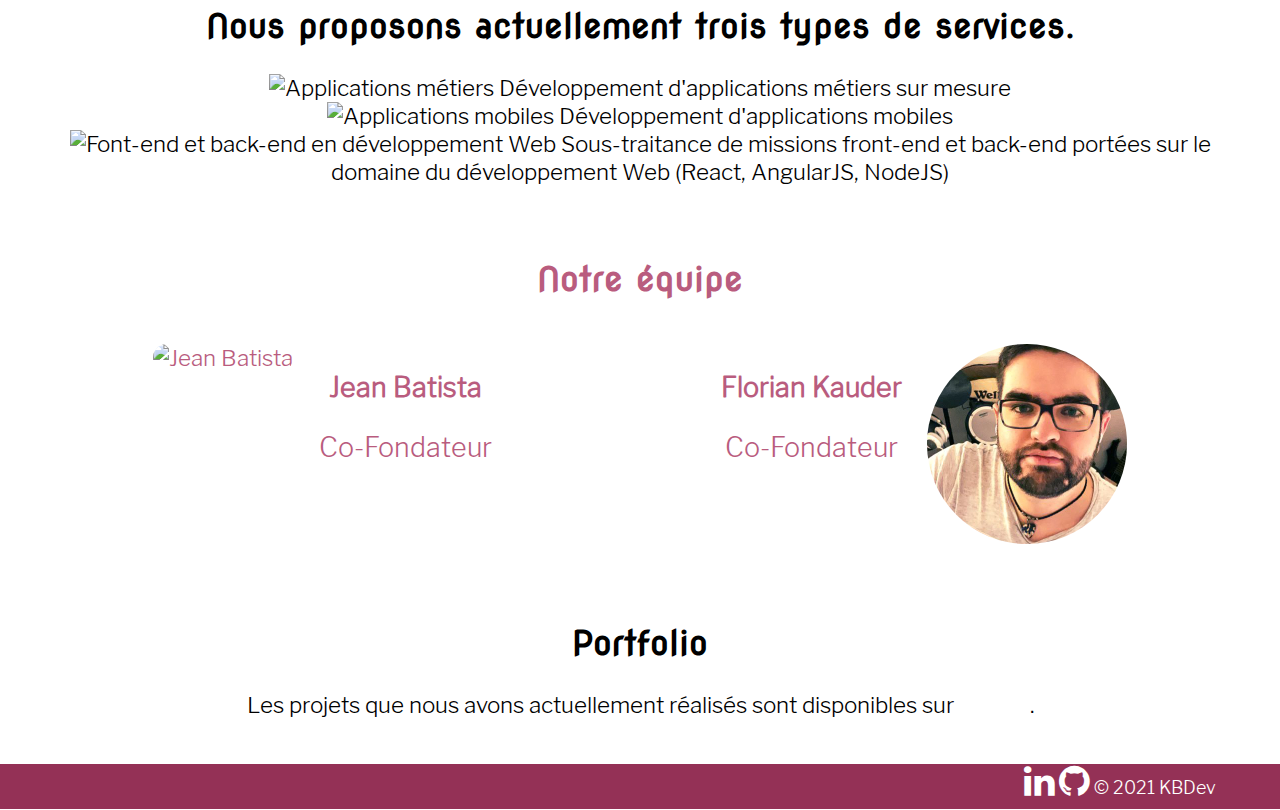
==== commit 857b2946: "Merge branch 'master' of https://github.com/kb-dev/website" ====
--- a/index.html
+++ b/index.html
@@ -242,7 +242,7 @@
             <i class="fa fa-2x fa-github"></i>
           </a>
         </span>
-        <span id="footer-right"> © 2018 KBDev </span>
+        <span id="footer-right"> © 2021 KBDev </span>
       </div>
     </div>
 
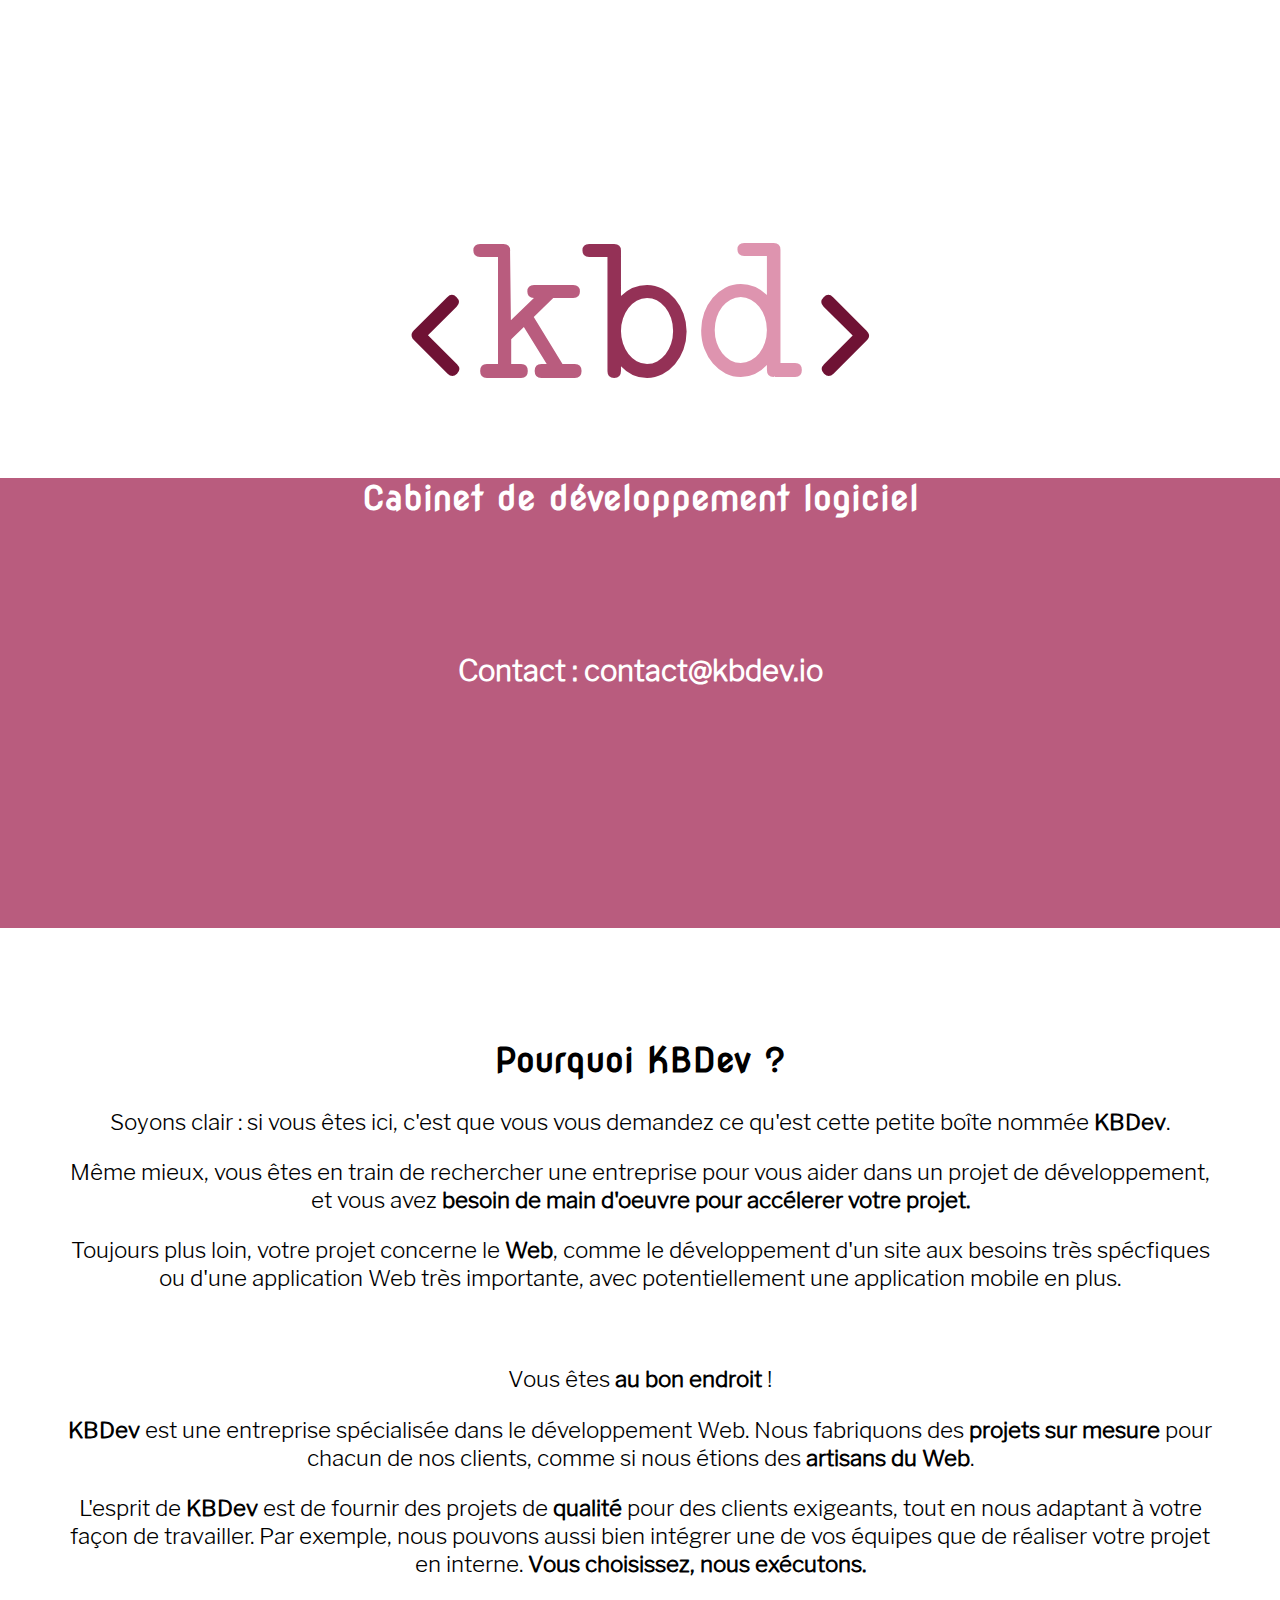
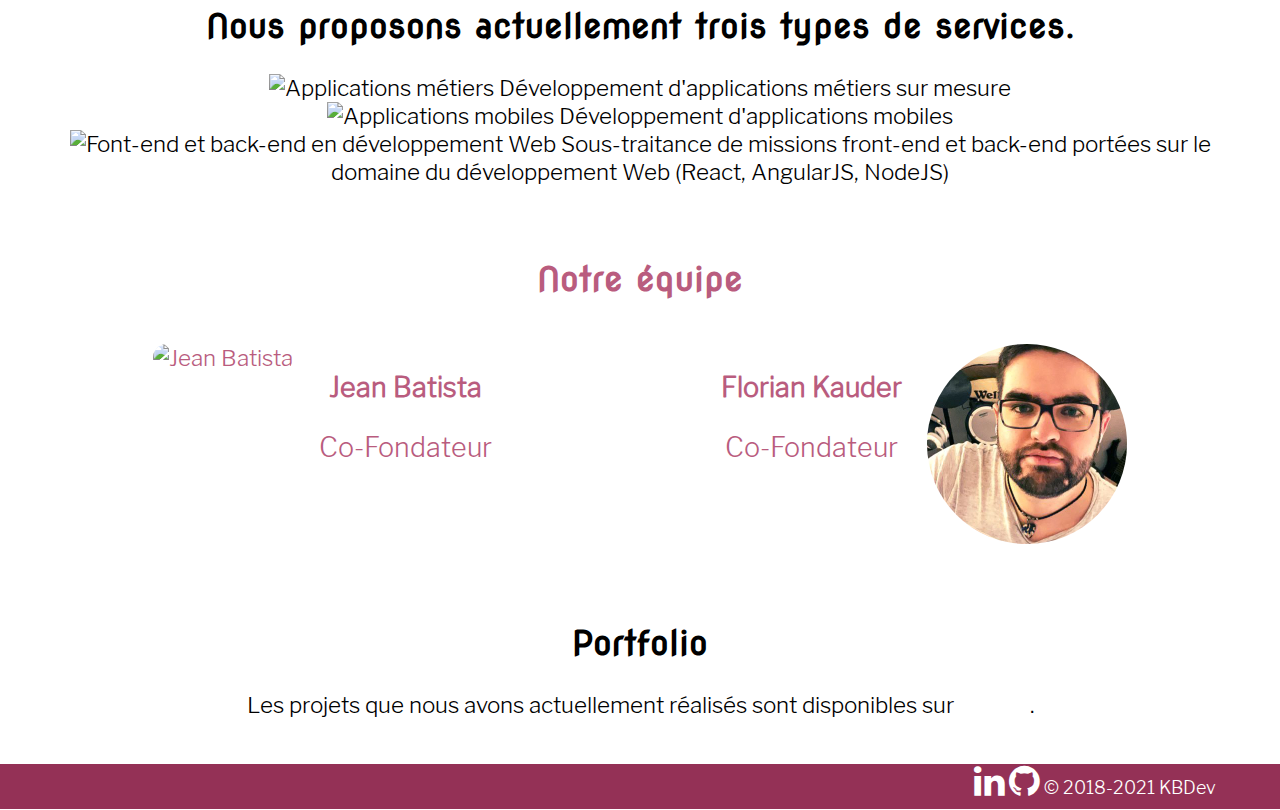
==== commit 07d33794: "fix(app): Fix copyright dates" ====
--- a/index.html
+++ b/index.html
@@ -242,7 +242,7 @@
             <i class="fa fa-2x fa-github"></i>
           </a>
         </span>
-        <span id="footer-right"> © 2021 KBDev </span>
+        <span id="footer-right"> © 2018-2021 KBDev </span>
       </div>
     </div>
 
